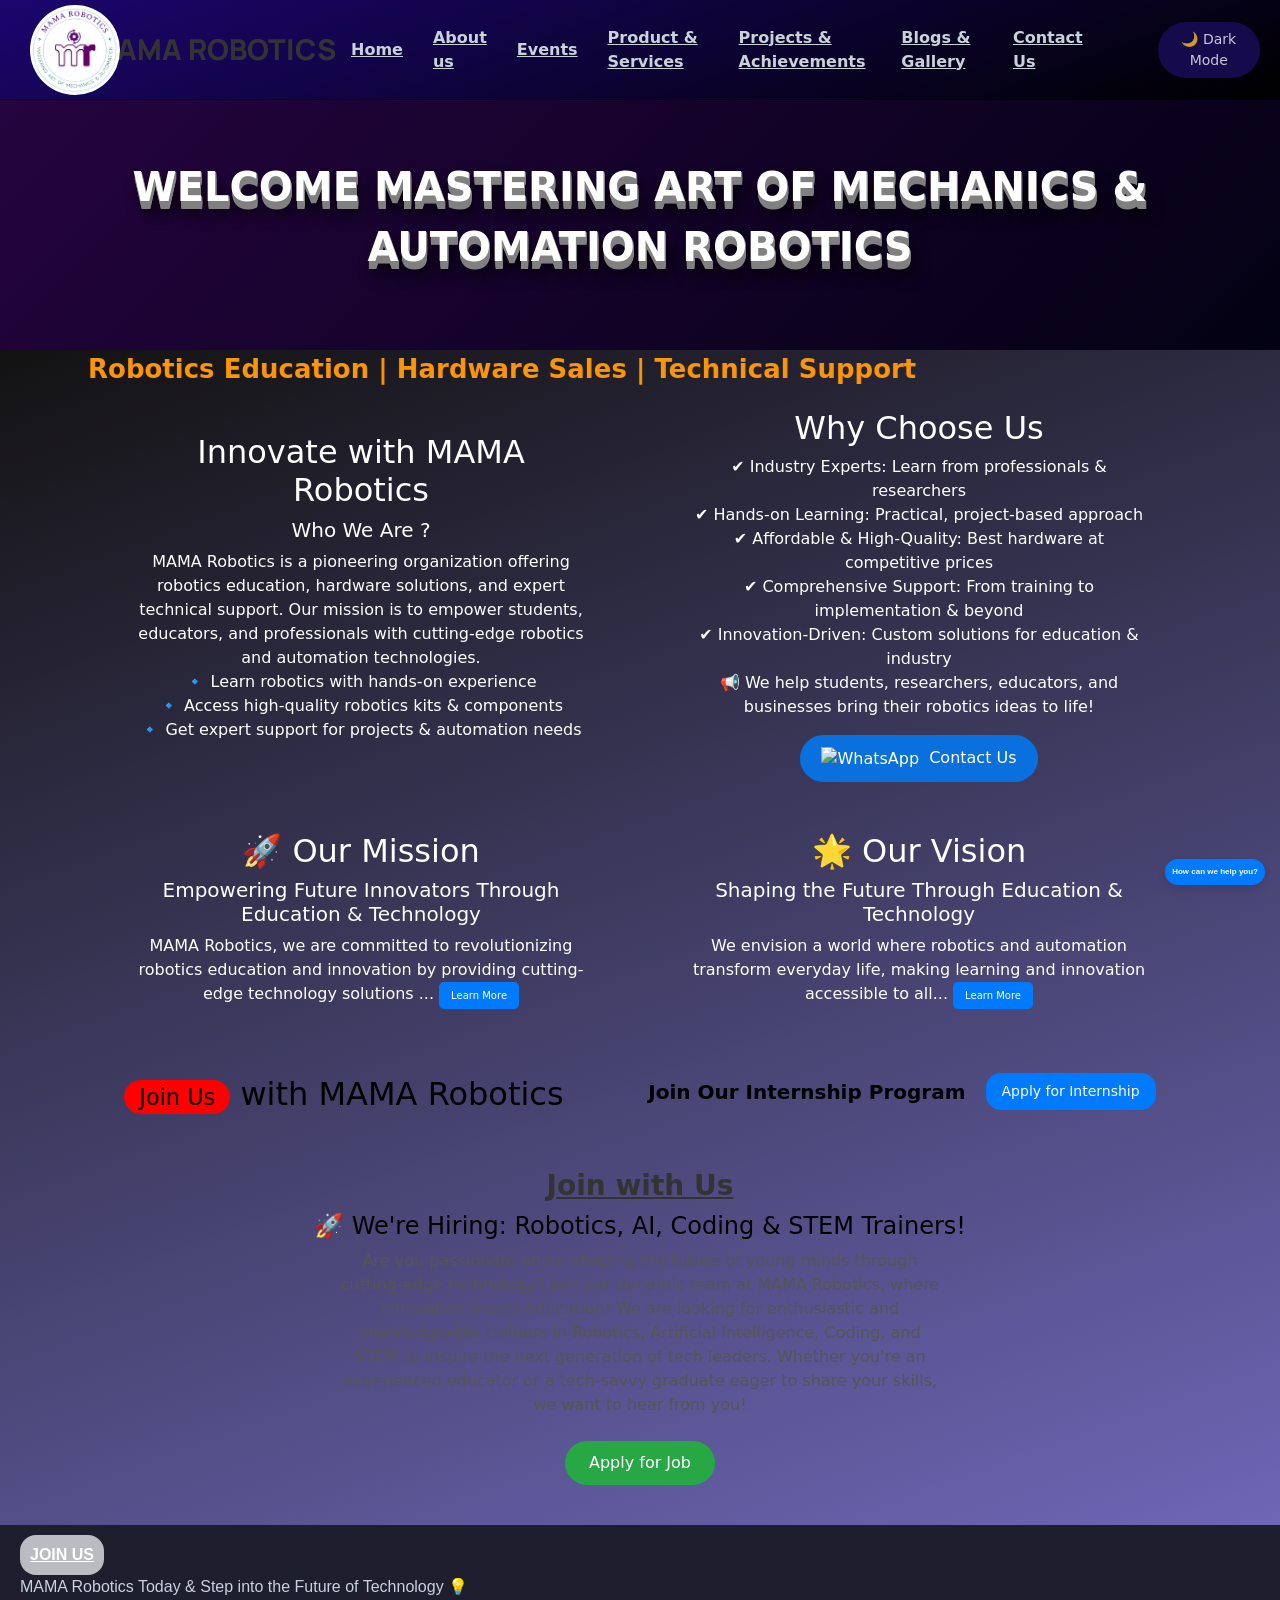
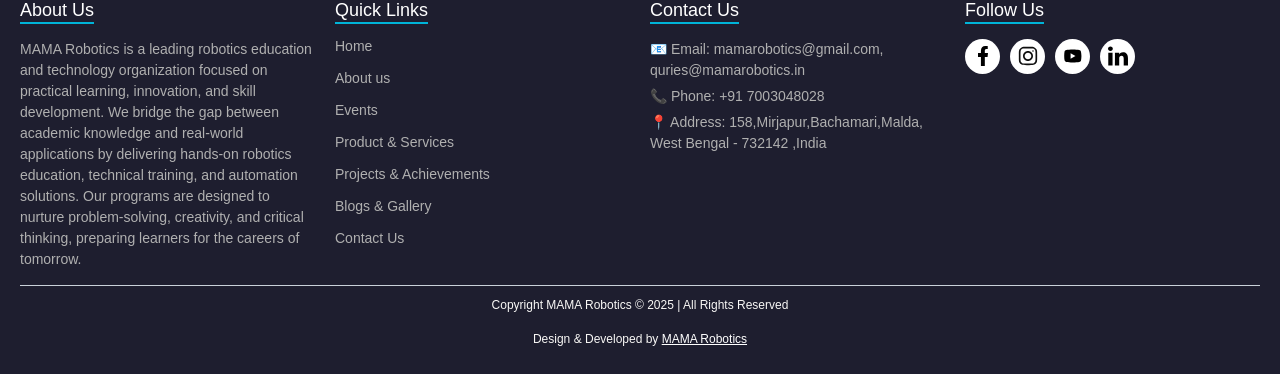
==== about-us.html @ 00d9734d "Initial commit" ====
<!DOCTYPE html>
<html lang="en">

<head>
    <meta charset="UTF-8" />
    <meta name="viewport" content="width=device-width, initial-scale=1.0" />
    <title>MAMA ROBOTICS</title>
    <link rel="icon" type="image/icon" href="images/logo.png">
    

    <link rel="stylesheet" href="about.css">
    <link rel="stylesheet" href="https://cdnjs.cloudflare.com/ajax/libs/font-awesome/4.7.0/css/font-awesome.min.css">
    <link href="https://fonts.googleapis.com/css2?family=Manrope:wght@500;700&display=swap" rel="stylesheet">
    <script src="https://cdn.jsdelivr.net/particles.js/2.0.0/particles.min.js"></script>
    <link rel="stylesheet" href="https://cdnjs.cloudflare.com/ajax/libs/bootstrap/5.3.0/css/bootstrap.min.css">
    <script src="https://cdnjs.cloudflare.com/ajax/libs/font-awesome/6.4.0/js/all.min.js"></script>
</head>
<body>


    <!-- Header with navigation -->
    <header>
        <nav>
            <div class="logo-with-text">
                <a href="index.html"><img id="logo" src="images/logo.png" alt="Logo" /></a>
                <span class="logo-text">MAMA ROBOTICS</span>
            </div>
            <button id="hamburger" class="hamburger"><span class="hamburger-line"></span>
                <span class="hamburger-line"></span>
                <span class="hamburger-line"></span> </button>
            <div class="links" id="nav-links">
                <a href="index.html"><strong>Home</strong></a>
                <a href="about-us.html"><strong>About us</strong></a>
                <a href="events.html"><strong>Events</strong></a>
                <a href="product.html"><strong>Product & Services</strong></a>
                <a href="project.html"><strong>Projects & Achievements</strong></a>
                <a href="blog&gallery.html"><strong>Blogs & Gallery</strong></a>
                <a href="contactus.html"><strong>Contact Us</strong></a>
            </div>
        </nav>
        <button id="theme-toggle" class="theme-toggle">🌙 Dark Mode</button>
    </header>

    <!-- Popping Robotics Club Text -->
    <div class="pop-robotics">
        <div id="particles-js"></div>
        <p id="hover-text">WELCOME MASTERING ART OF MECHANICS & AUTOMATION ROBOTICS</p>
        <!--<audio id="hover-audio" src="media/welcome-robotics.wav" preload="auto"></audio> -->
    </div>



    <section class="body-section">
    <section class="container">
        <marquee behavior="alternate" scrollamount="15" id="marqueeText">
            <span id="blinkingText" style="font-size: 26px; color: rgb(251, 150, 10); font-weight: bold;">
                Robotics Education | Hardware Sales | Technical Support
            </span>
        </marquee>
        
        <div class="text-container">
            <h1 class="blog-title">
                Innovate with MAMA Robotics
            </h1>
            <h5>Who We Are ?</h5>
            <p>MAMA Robotics is a pioneering organization offering robotics education, hardware solutions, and expert technical support.
                 Our mission is to empower students, educators, and professionals with cutting-edge robotics and automation technologies.<br>
                🔹 Learn robotics with hands-on experience<br>
                🔹 Access high-quality robotics kits & components<br>
                🔹 Get expert support for projects & automation needs</p>
        </div>
        <div class="text-container">
            <h1 class="blog-title">
                Why Choose Us
            </h1>
            
            <p>✔ Industry Experts: Learn from professionals & researchers<br>
                ✔ Hands-on Learning: Practical, project-based approach<br>
                ✔ Affordable & High-Quality: Best hardware at competitive prices<br>
                ✔ Comprehensive Support: From training to implementation & beyond<br>
                ✔ Innovation-Driven: Custom solutions for education & industry<br>
                📢 We help students, researchers, educators, and businesses bring their robotics ideas to life!</p>
            <a href="https://wa.me/+917003048028" class="btn">
                <img src="https://upload.wikimedia.org/wikipedia/commons/6/6b/WhatsApp.svg" alt="WhatsApp" style="width: 20px; height: 20px; vertical-align: middle; margin-right: 5px;">
                Contact Us
            </a>
        </div>
    </section>



    <section class="container">
        <div class="text-container">
            <h1 class="blog-title">
                🚀 Our Mission
            </h1>
            <h5>Empowering Future Innovators Through Education & Technology</h5>
            <p>MAMA Robotics, we are committed to revolutionizing robotics education and innovation by providing cutting-edge technology solutions ...
                <span class="more-text" style="display: none;">
                hands-on learning experiences, and expert technical support. Our mission is to create a top-tier learning platform that delivers quality education, fosters creativity, 
                and enhances growth through project-based learning. By equipping students, professionals, and businesses with the perfect blend of technical and non-technical skills, we empower them to harness the power of robotics for a smarter, more automated future.
            </span>
            <button class="learn-more-btn" onclick="toggleText(this)">Learn More</button>
            </p>
        </div>
        <div class="text-container">
            <h1 class="blog-title">
                🌟 Our Vision
            </h1>
            <h5> Shaping the Future Through Education & Technology</h5>
            <p>We envision a world where robotics and automation transform everyday life, making learning and innovation accessible to all...
                <span class="more-text" style="display: none;"> MAMA Robotics strives to be a global leader in robotics education, hardware solutions, and technical expertise, fostering a future driven by intelligence, ethics, and sustainable technological advancements.
                 Our goal is to inspire young minds to innovate, think critically, and solve real-world problems while building a culture where students develop focused ideas using Robotics and Artificial Intelligence—equipping them with the tools needed to shape the future.
                </span>
                <button class="learn-more-btn" onclick="toggleText(this)">Learn More</button>
            </p>
        
        </div>
    </section>



    <section class="container">
        <h1 id="blog-title"><span class="live-badge">Join Us</span> with MAMA Robotics</h1>
        <div class="featured-news-row">
        <p id="blog-subtitle">Join Our Internship Program</p>
        <button class="apply-btn" onclick="window.location.href='apply-internship.html';">Apply for Internship</button>
    </div>
    </section>
    
    <section class="career-section">
        <h2 class="career-title">Join with Us</h2>
        <h4 class="career-heading" >🚀 We're Hiring: Robotics, AI, Coding & STEM Trainers! </h4>
        <p class="career-text">
            Are you passionate about shaping the future of young minds through cutting-edge technology? Join our dynamic team at MAMA Robotics, where innovation meets education!
    We are looking for enthusiastic and knowledgeable trainers in Robotics, Artificial Intelligence, Coding, and STEM to inspire the next generation of tech leaders.
     Whether you're an experienced educator or a tech-savvy graduate eager to share your skills, we want to hear from you!
        </p>
    
        <button class="career-btn" onclick="window.location.href='apply-job.html';">Apply for Job</button>
    </section>

    <!-- 
        - #PROJECT
      -->













</section>




    <!-- Footer Section -->
    <footer>
        <div class="join-us-container">
            <div class="join-us-content">
                <button class="join-us-button"><a href="https://wa.me/+917003048028">Join Us</a></button>
                <p>MAMA Robotics Today & Step into the Future of Technology 💡</p>
            </div>
        </div>

        <div class="footer-top">

            <div class="footer-column">
                <h4>About Us</h4>
                <p>MAMA Robotics is a leading robotics education and technology organization focused on practical learning, innovation, and skill development. We bridge the gap between academic knowledge and real-world applications by delivering hands-on robotics education, technical training, and automation solutions.
Our programs are designed to nurture problem-solving, creativity, and critical thinking, preparing learners for the careers of tomorrow.

               </p>
            </div>

            <div class="footer-column">
                <h4>Quick Links</h4>
                <ul>
                    <li><a href="index.html">Home</a></li>
                    <li><a href="about-us.html">About us</a></li>
                    <li><a href="events.html">Events</a></li>
                    <li><a href="product.html">Product & Services</a></li>
                    <li><a href="project.html">Projects & Achievements</a></li>
                    <li><a href="blog&gallery.html">Blogs & Gallery</a></li>
                    <li><a href="contactus.html">Contact Us</a></li>
                </ul>
            </div>

            <div class="footer-column">
                <h4>Contact Us</h4>
                <p>📧 Email: <a href="mailTo:mamarobotics@gmail.com">mamarobotics@gmail.com</a>,
                    <a href="mailTo:quries@mamarobotics.in">quries@mamarobotics.in</a>
                </p>
                <p>📞 Phone: <a href="tel:+91 7003048028">+91 7003048028</a></p>
                <p>
                    📍 Address: 158,Mirjapur,Bachamari,Malda, West Bengal - 732142 ,India
                </p>
            </div>

            <div class="footer-column">
                <h4>Follow Us</h4>
                <div class="social-icons">
                    <a href="https://www.facebook.com/profile.php?id=61574296808475" target="_blank" class="social-icon facebook"></a>
                    <a href="https://www.instagram.com/gkciet/" target="_blank" class="social-icon instagram"></a>
                    <a href="https://www.youtube.com/@GKCIETMalda" target="_blank" class="social-icon youtube"></a>
                    <a href="https://www.linkedin.com/company/gkciet/" target="_blank" class="social-icon linkedin"></a>
                </div>
            </div>
        </div>


        
        <!-- Chatbot Button -->
    <div id="chatbot-button" class="chatbot-button">
        <span>How can we help you?</span>
    </div>

    <!-- Chatbot Window -->
    <div id="chatbot-window" class="chatbot-window">
        <div class="chatbot-header">
            <span>Chat with us!</span>
            <button id="close-chatbot" class="close-chatbot">X</button>
        </div>
        <div class="chatbot-content">
            <p>Hello! How can I assist you today?</p>
        </div>
        <input type="text" id="user-input" placeholder="Type your message..." />
        <button id="send-btn" class="send-btn">Send</button>
    </div>


        <div class="footer-bottom">
            <p>Copyright MAMA Robotics © 2025 | All Rights Reserved</p>
            <p>Design & Developed by <a href="https://mamarobotics.in/" >MAMA Robotics</a></p>
        </div>

    </footer>

    <!-- JavaScript -->
    <script src="about.js"></script>

</body>
</html>
---- about.css ----
/* General Styles */
.circle-logo {
    width: 100px;
    /* Set desired size */
    height: 100px;
    /* Keep aspect ratio */
    border-radius: 50%;
    /* Makes it circular */
    overflow: hidden;
    /* Ensures edges are clipped */
}
/* Logo and text side-by-side */
.logo-with-text {
    display: flex;
    align-items: center;
    gap: 12px;
    margin-right: auto;
}
.logo-text {
    font-size: 1.8rem;
    font-weight: 800;
    color: #333;
    font-family: 'Manrope', sans-serif;
    white-space: nowrap;
}
body.dark-mode .logo-text {
    color: #ffffff; /* Light mode override */
}
@media (min-width: 1201px) {
    nav {
        display: flex;
        align-items: center;
        justify-content: space-between;
        width: 100%;
        max-width: 1300px;
        margin: 0 auto; /* Center nav content within a max width */
        padding: 0 60px;
    }

}


body {
    margin: 0;
    padding: 0;
    font-family: "Poppins", sans-serif;
    background: #0d1117;
    color: #c9d1d9;
    line-height: 1.6;
    user-select: none;
    -webkit-user-select: none;
    -moz-user-select: none;
    -ms-user-select: none;
}

a {
    text-decoration: none;
    color: #c9d1d9;
    transition: color 0.3s ease;
}

/* Header */
header {
    background: #f7f8f9;
    padding: 10px 20px;
    border-bottom: 1px solid #000000;
    display: flex;
    align-items: center;
    justify-content: flex-end;
    /* Ensures logo on the left and links on the right */
    position: sticky;
    top: 0;
    z-index: 1000;
    height: 100px;
    /*40px */
    background: linear-gradient(160deg, #1b066e, #000000);
    backdrop-filter: blur(10px);
    /* Smooth glass effect */
}

#logo {
    height: 90px;
    /*60px*/
    border-radius: 50%;
    margin-right: 10px;
    position: absolute;
    left: 30px;
    top: 5px;
}

/* Navbar Links */
.links {
    display: flex;
    align-items: center;
}

.links a {
    margin: 0 15px;
    font-weight: 500;
    color: #c9d1d9;
}

.links a:hover {
    color: #58a6ff;
    text-decoration: underline;
}

/* Hamburger Menu */
.hamburger {
    display: none;
    font-size: 26px;
    background: none;
    border: none;
    color: white;
    cursor: pointer;
    position: absolute;
    /* Position the hamburger button */
    top: 20px;
    /* Adjust vertical positioning */
    right: 20px;
    /* Adjust horizontal positioning */
    z-index: 1001;
    /* Ensure it's above other elements */
}

.hamburger-line {
    display: block;
    width: 30px;
    height: 4px;
    margin: 6px auto;
    background-color: white;
    transition: transform 0.3s ease, opacity 0.3s ease;
}

/* When the menu is open, change the hamburger button to a cross */
.hamburger.open .hamburger-line:nth-child(1) {
    transform: translateY(10px) rotate(45deg);
}

.hamburger.open .hamburger-line:nth-child(2) {
    opacity: 0;
}

.hamburger.open .hamburger-line:nth-child(3) {
    transform: translateY(-10px) rotate(-45deg);
}






/* Robotics Club Text Pop */
.pop-robotics {
    position: relative;
    height: 250px;
    /* 100 vh*/
    display: flex;
    align-items: center;
    justify-content: center;
    background: linear-gradient(135deg, #002486, #0066ff);
    color: #ffffff;
    text-align: center;
    overflow: hidden;
}

#particles-js {
    position: absolute;
    top: 0;
    left: 0;
    width: 100%;
    height: 100%;
    z-index: 0;
    /* Behind the content */
    background: linear-gradient(135deg, #25043f, #030113);
}

#hover-text {
    font-size: 40px;
    font-weight: bold;
    position: absolute;
    z-index: 1;
    /*text-shadow: 0 4px 6px rgba(0, 0, 0, 0.4);
    cursor: pointer; */
    transition: 0.3s;
    text-shadow: 1px 1px 0 grey, 1px 2px 0 grey, 1px 3px 0 grey, 1px 4px 0 grey,
        1px 5px 0 grey, 1px 6px 0 grey, 1px 7px 0 grey, 1px 8px 0 grey,
        5px 13px 15px black
}

#hover-text:hover {
    transition: 0.3s;
    transform: scale(0.9);

    text-shadow: 1px -1px 0 grey, 1px -2px 0 grey, 1px -3px 0 grey,
        1px -4px 0 grey, 1px -5px 0 grey, 1px -6px 0 grey, 1px -7px 0 grey,
        1px -8px 0 grey, 5px -13px 15px black, 5px -13px 25px #808080
}

.text-container .btn {
    display: inline-block;
    background-color: #0970de;
    color: white;
    text-decoration: none;
    padding: 10px 20px;
    border-radius: 25px;
    font-size: 1rem;
    transition: background-color 0.3s;
}

.text-container .btn:hover {
    background-color: #4080c5;
}

.body-section {
    background: linear-gradient(160deg, #131212, #6d67b6);
}

.container {
    display: flex;
    justify-content: space-around;
    align-items: center;
    flex-wrap: wrap;
    text-align: center;

}



.text-container {
    width: 45%;
    max-width: 700px;
    padding: 20px;
    text-align: center;


}

.blog-title {
    font-size: 2em;
    display: flex;
    justify-content: center;
    gap: 10px;

    transition: transform 0.3s ease-in-out;
}

.container,
.blog-title h1 {
    color: #ffffff;
}

.blog-title span {
    display: inline-block;
    transition: transform 0.3s;

}

.blog-title:hover span:nth-child(1) {
    transform: translateY(-5px);
}

.blog-title:hover span:nth-child(2) {
    transform: translateY(5px);
}

.blog-title:hover span:nth-child(3) {
    transform: translateY(-5px);
}








#blog-title {
    text-align: center;
    font-size: 2rem; /* Adjust size as needed */
    color: #000;
    margin-bottom: 5px;
    padding-top: 20px;
}

.blog-subtitle {
    text-align: center;
    font-size: 1.1rem; /* Adjust size as needed */
    color: #555;
    margin-top: 0;
}

  .live-badge {
    background-color: red;
    color: rgb(0, 0, 0);
    font-size: 0.7em;
    padding: 4px 15px;
    border-radius: 55px;
    animation: pulse 0.5s infinite;
  }

  @keyframes pulse {
    0% { opacity: 1; }
    50% { opacity: 0.5; }
    100% { opacity: 1; }
  }



  .featured-news-row {
    display: flex;
    justify-content: center;
    align-items: center;
    margin-top: 10px;
    flex-wrap: wrap;
}
.featured-text {
    font-size: 18px;
    font-weight: bold;
}

.container{
    margin-bottom: 10px;
}
#blog-subtitle {
    font-size: 20px;
    font-weight: bold;
    margin: 0;
    color: #000000;
}
  .apply-btn {
    margin-left: 20px;
    padding: 8px 16px;
    background-color: #007bff;
    color: #fff;
    border: none;
    border-radius: 15px;
    cursor: pointer;
    font-size: 14px;
    transition: background-color 0.3s;
    animation: pulse 0.8s infinite;
}
@keyframes pulse {
    0% { opacity: 1; }
    50% { opacity: 0.5; }
    100% { opacity: 1; }
  }
.apply-btn:hover {
    background-color: #0056b3;
}




.career-section {
    padding: 40px 20px;
    text-align: center;
    border-radius: 12px;
    
}

.career-title {
    font-size: 28px;
    font-weight: bold;
    color: #333;
    margin-bottom: 10px;
    text-decoration: underline;
}

.career-text {
    font-size: 16px;
    color: #555;
    max-width: 600px;
    margin: 0 auto 24px;
}
.career-heading{
    color: #000000;
}

.career-btn {
    padding: 10px 24px;
    font-size: 16px;
    background-color: #28a745;
    color: white;
    border: none;
    border-radius: 25px;
    cursor: pointer;
    transition: background-color 0.3s;
    animation: pulse 0.7s infinite;
}
body.dark-mode .career-title,
body.dark-mode .career-heading,
body.dark-mode .career-text {
    color: #e0e0e0;
}

.career-btn:hover {
    background-color: #218838;
}


  @keyframes pulse {
    0% { opacity: 1; }
    50% { opacity: 0.5; }
    100% { opacity: 1; }
  }



























/*-----------------------------------*\
    #PROJECT
  \*-----------------------------------*/


/* Container for the section */


/* Container for the section */





.learn-more-btn {
    background-color: #007bff;
    color: white;
    border: none;
    padding: 6px 12px;
    cursor: pointer;
    border-radius: 5px;
    font-size: 10px;
}
.learn-more-btn:hover{
    background-color: #0056b3;
}






























.join-us-button {
    /* Button background color */

    background-color: #bbbbc2;
    /* Button text color */
    font-weight: bold;
    border: none;
    border-radius: 16px;
    padding: 8px 10px;
    font-weight: bold;
    cursor: pointer;
    text-transform: uppercase;
    transition: 0.3s;
}

.join-us-button a {
    color: white;
}

.join-us-button:hover {
    background-color: #0c0d11;

    /* Hover effect */

}

.join-us-button:active {
    background-color: #2a3379;
    color: black;
}

.join-us-content p {
    margin: 0;
    font-size: 1rem;
    color: #c9d1d9;
}

/* Footer Styles */
footer {
    background-color: #1e1e2f;
    color: #e4e4e4;
    font-family: Arial, sans-serif;
    padding: 10px 20px 10px;
}

.footer-top {
    display: flex;
    flex-wrap: wrap;
    justify-content: space-between;
    gap: 20px;
}

.footer-column {
    flex: 1;
    min-width: 200px;
}

.footer-column h4 {
    color: #ffffff;
    font-size: 18px;
    margin-bottom: 10px;
    border-bottom: 2px solid #00b4d8;
    display: inline-block;
}

.footer-column p,
.footer-column a {
    font-size: 14px;
    margin: 5px 0;
    color: #b0b0b0;
    text-decoration: none;
}

.footer-column a:hover {
    color: #00b4d8;
    text-decoration: underline;
}

.footer-column ul {
    list-style: none;
    padding: 0;
    margin: 0;
}

.footer-column li {
    margin-bottom: 8px;
}

.social-icons {
    display: flex;
    gap: 10px;
}

.social-icon {
    display: inline-block;
    width: 35px;
    height: 35px;
    background-color: #ffffff;
    border-radius: 50%;
    display: flex;
    align-items: center;
    justify-content: center;
    transition: background-color 0.3s;
}

.social-icon.facebook {
    background-image: url('icons/facebook.svg');
    background-size: 20px 20px;
    background-repeat: no-repeat;
    background-position: center;
}

.social-icon.instagram {
    background-image: url('icons/instagram.svg');
    background-size: 20px 20px;
    background-repeat: no-repeat;
    background-position: center;
}

.social-icon.youtube {
    background-image: url('icons/youtube.svg');
    background-size: 20px 20px;
    background-repeat: no-repeat;
    background-position: center;
}

.social-icon.linkedin {
    background-image: url('icons/linkedin.svg');
    background-size: 20px 20px;
    background-repeat: no-repeat;
    background-position: center;
}

.social-icon.facebook:hover {
    background-color: #116bff;
}

.social-icon.instagram:hover {
    background-color: rgb(223, 61, 61);
}

.social-icon.youtube:hover {
    background-image: url("icons/youtube-color.svg");
}

.social-icon.linkedin:hover {
    background-color: #0b79b5;
}


/* Chatbot Button */
.chatbot-button {
    position: fixed;
    bottom: 15px;
    right: 15px;
    background-color: #007bff;
    color: white;
    padding: 7px;
    border-radius: 50px;
    cursor: pointer;
    font-size: 8px;
    box-shadow: 0 4px 10px rgba(0, 0, 0, 0.1);
    z-index: 1000;
}

.chatbot-button span {
    font-weight: bold;
}

/* Chatbot Window */
.chatbot-window {
    position: fixed;
    bottom: 70px;
    right: 20px;
    width: 300px;
    height: 400px;
    background-color: #fff;
    border-radius: 8px;
    box-shadow: 0 4px 15px rgba(0, 0, 0, 0.2);
    display: none;
    flex-direction: column;
    z-index: 999;
}

.chatbot-header {
    background-color: #007bff;
    color: white;
    padding: 10px;
    display: flex;
    justify-content: space-between;
    align-items: center;
    border-radius: 8px 8px 0 0;
}

.chatbot-content {
    padding: 20px;
    flex: 1;
    overflow-y: auto;
}

.chatbot-content p {
    margin-bottom: 10px;
}

#user-input {
    width: 100%;
    padding: 10px;
    margin: 10px 0;
    border: 1px solid #ddd;
    border-radius: 5px;
}

.send-btn {
    padding: 10px 20px;
    background-color: #007bff;
    color: white;
    border: none;
    border-radius: 5px;
    cursor: pointer;
}

.send-btn:hover {
    background-color: #0056b3;
}

.close-chatbot {
    background-color: transparent;
    border: none;
    color: white;
    font-size: 20px;
    cursor: pointer;
}

/* Chatbot button hover effect */
.chatbot-button:hover {
    background-color: #2a3379;
    /* Darker green when hovered */
}



























.footer-bottom {
    text-align: center;
    margin-top: 10px;
    border-top: 1px solid #c9d1d9;
    padding-top: 10px;
    font-size: 12px;
    color: #888;
}

.footer-bottom a {
    color: #ffffff;
    text-decoration: underline;

}

#theme-toggle {
    background-color: #150a4b;
    padding: 7px;
    color: rgba(255, 255, 255, 0.77);
    border-radius: 50px;
}

/* Light Mode */
body.light-mode {
    background: linear-gradient(160deg, white, rgb(69, 59, 205));
    color: #0d1117;
}

body.light-mode header {
    background: linear-gradient(160deg, #ffffff, #2b29a4);
    border-bottom: 2px solid #ddd;
}

body.light-mode .links a {
    color: #0d1117;
}

header.light-mode .theme-toggle {
    background: #e0e0e0;
    color: #333;
}

header.dark-mode .theme-toggle {
    background: #161b22;
    color: #c9d1d9;
}

body.light-mode #particles-js {
    background: linear-gradient(135deg, #25043f, #030113);
}


body.light-mode .information-card p {
    color: #000000;
}

.body.light-mode,
.footer-bottom p {
    color: #f9f8f6;
}

body.light-mode .body-section {
    background: linear-gradient(160deg, white, rgb(69, 59, 205));
    color: #0d1117;
}

body.light-mode .body-section h1 {
    color: #1b1a1a;
}

body.light-mode .body-section h5 {
    color: #201f1f;
}

body.light-mode .body-section p {
    color: #302f2f;
}

body.light-mode .body-section.links a {
    background: linear-gradient(160deg, white, rgb(69, 59, 205));
}


















.theme-toggle {
    padding: 5px 10px;
    font-size: 14px;
    border: none;
    border-radius: 5px;
    cursor: pointer;
    transition: all 0.3s ease;
}

/* Responsive Design */
@media (max-width: 768px) {

    /* Stack the content vertically on smaller screens */
    header {
        flex-direction: column;
        /* Stack the logo and links */
        text-align: center;
        height: auto;
    }

    /* Adjust the logo's position */
    #logo {
        margin-bottom: 15px;
        /* Add some space between the logo and links */
        position: static;
    }

    /* Navbar links adjustment */
    .links {
        flex-direction: column;
        width: 100%;
        margin-top: 10px;
        display: none;
        /* Hide links by default */
    }

    .links a {
        margin: 10px 0;
        /* Add vertical spacing between links */
        display: flex;
    }

    /* Ensure navbar items are centered */
    .links a {
        text-align: center;
    }

    .hamburger {
        display: block;
    }

    .slider-container {
        width: 90%;
        /* Make it wider on smaller screens */
    }

    button {
        padding: 8px;
        /* Smaller buttons for smaller screens */
    }

    .container {
        flex-direction: column;
    }

    .slider-container,
    .text-container {
        width: 100%;
        max-width: none;
    }

    .contact-section {
        padding: 30px 0;
        display: flex;
        justify-content: center;
        align-items: center;
        flex-direction: column;
    }

    .row {

        display: flex;
        flex-direction: column;
        align-items: center;
        width: 100%;


    }

    .contact-form {
        padding: 20px;
        max-width: 700px;
        width: 90%;
        text-align: center;
        margin: 20px auto;
    }

    .map-container {
        width: 100%;
    }

    .col-lg-6 h2 {
        font-size: 20px;
        text-align: center;
        margin-bottom: 20px;
    }

}

@media (max-width: 480px) {

    /* Further adjustments for very small screens */
    header {
        padding: 15px;
        height: auto;
    }

    #logo {
        height: 50px;
        /* Slightly smaller logo */
    }

    .links a {
        font-size: 14px;
        /* Smaller font size for smaller screens */
    }

    #particles-js {
        height: 50vh;
    }

    .pop-robotics {
        text-align: center;
    }

    #hover-text {
        font-size: 17px;
    }

    .title h2 {
        font-size: 23px;
    }

    .hamburger {
        top: 15px;
        right: 15px;
    }

    .info-box {
        width: 100%;
    }

    .contact-section {
        padding: 30px 0;
        display: flex;
        justify-content: center;
        align-items: center;
        flex-direction: column;
    }

    .row {

        display: flex;
        flex-direction: column;
        align-items: center;
        width: 100%;


    }

    .contact-form {
        padding: 20px;
        max-width: 800px;
        width: 100%;
        text-align: center;
        margin: 20px auto;
    }

    .map-container {
        width: 100%;
    }

    .col-lg-6 h2 {
        font-size: 20px;
        text-align: center;
        margin-bottom: 20px;
    }

}
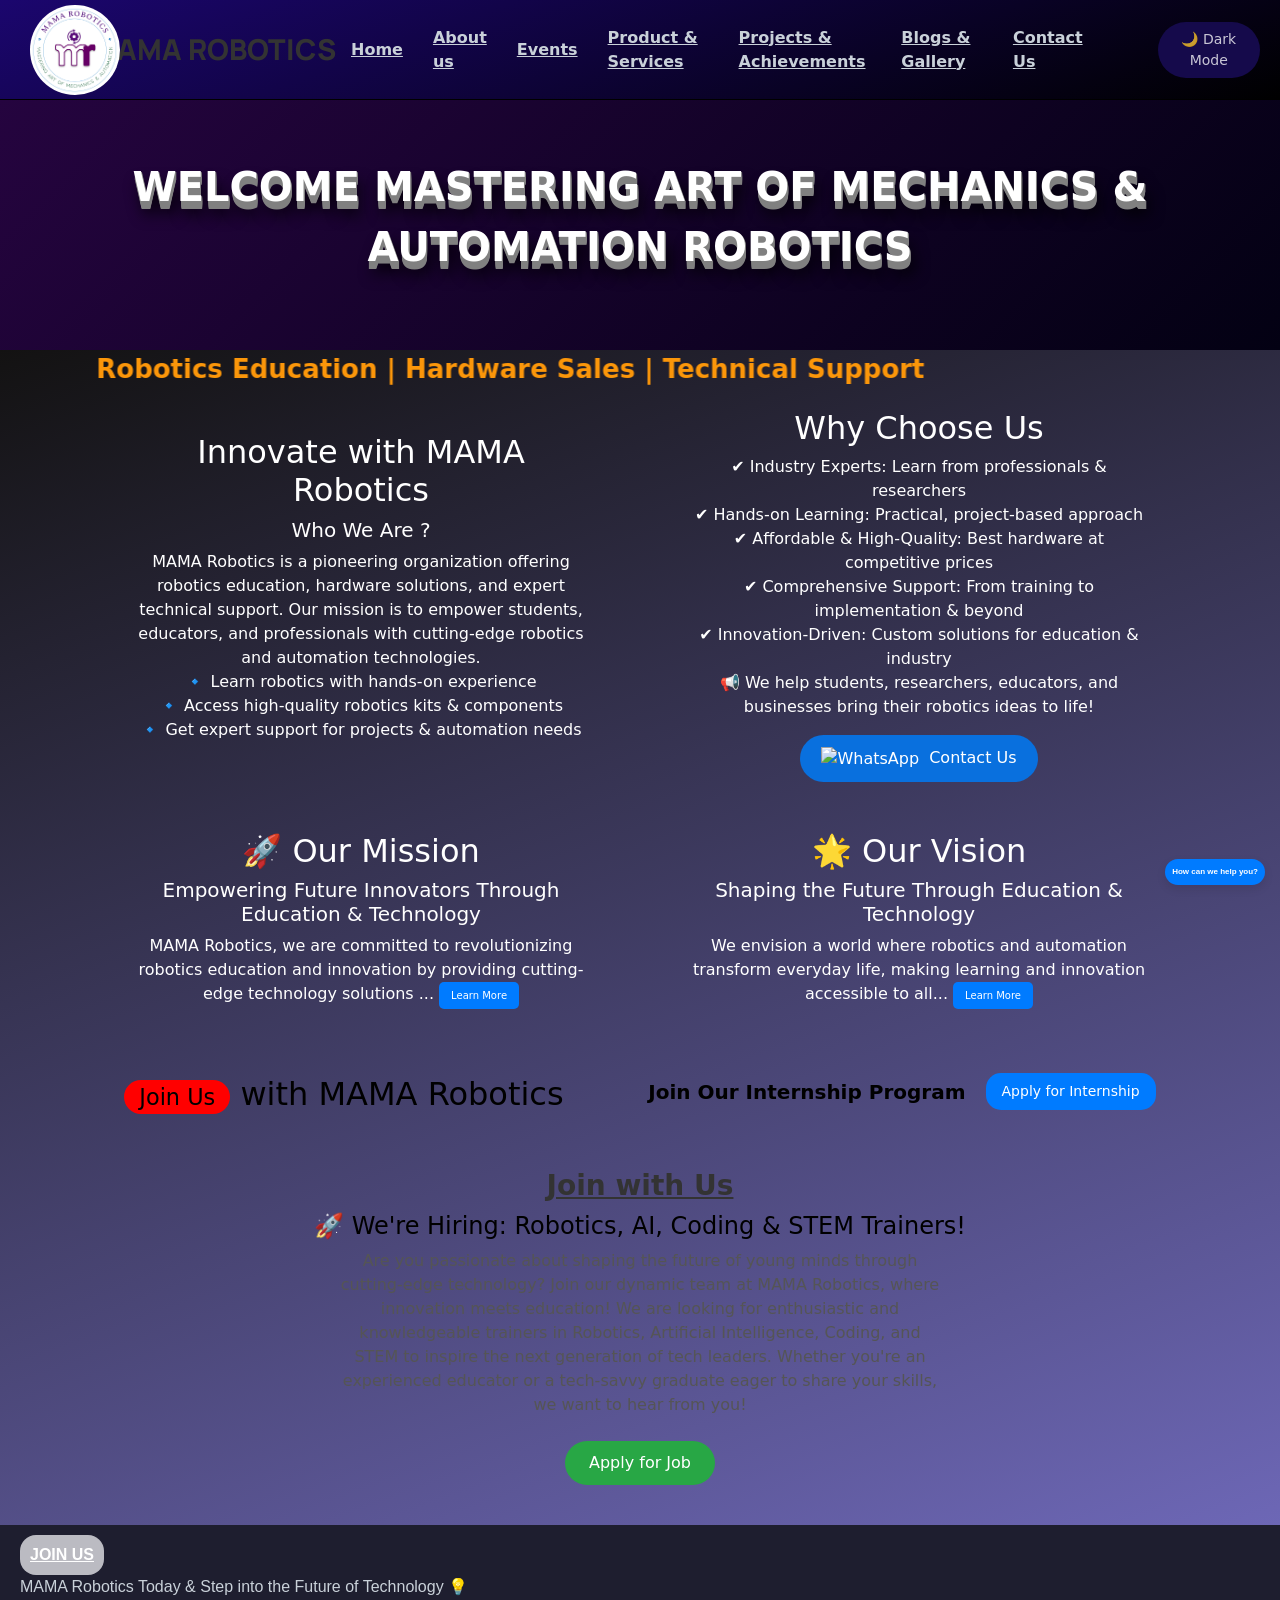
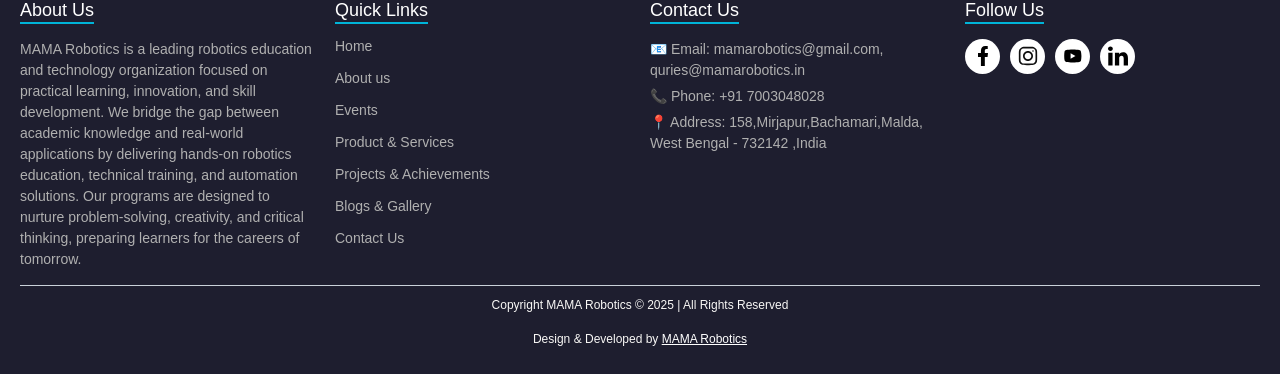
==== commit 88ce802b: "Install and configure Vercel Web Analytics ## Vercel Web Analytics Implementation  Successfully impl" ====
--- a/about-us.html
+++ b/about-us.html
@@ -14,6 +14,12 @@
     <script src="https://cdn.jsdelivr.net/particles.js/2.0.0/particles.min.js"></script>
     <link rel="stylesheet" href="https://cdnjs.cloudflare.com/ajax/libs/bootstrap/5.3.0/css/bootstrap.min.css">
     <script src="https://cdnjs.cloudflare.com/ajax/libs/font-awesome/6.4.0/js/all.min.js"></script>
+    
+    <!-- Vercel Web Analytics -->
+    <script>
+        window.va = window.va || function () { (window.vaq = window.vaq || []).push(arguments); };
+    </script>
+    <script defer src="/_vercel/insights/script.js"></script>
 </head>
 <body>
 
